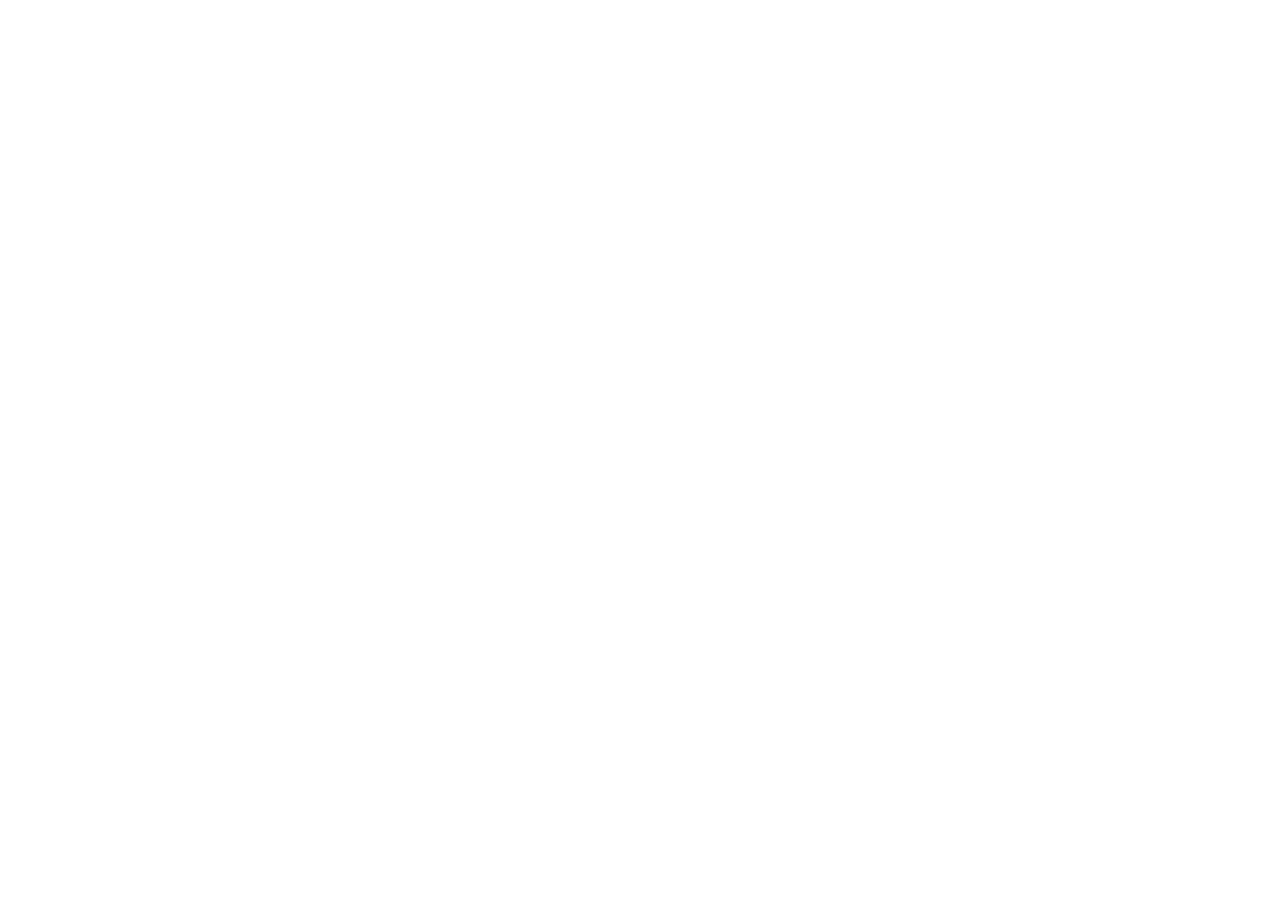
==== index.html @ 1b209808 "apiDemoHmtl" ====
<!DOCTYPE html>
<html lang="en">
<head>
    <meta charset="UTF-8">
    <meta name="viewport" content="width=device-width, initial-scale=1.0">
    <title>Document</title>
</head>
<body>
    <script src="script.js"></script>
</body>
</html>
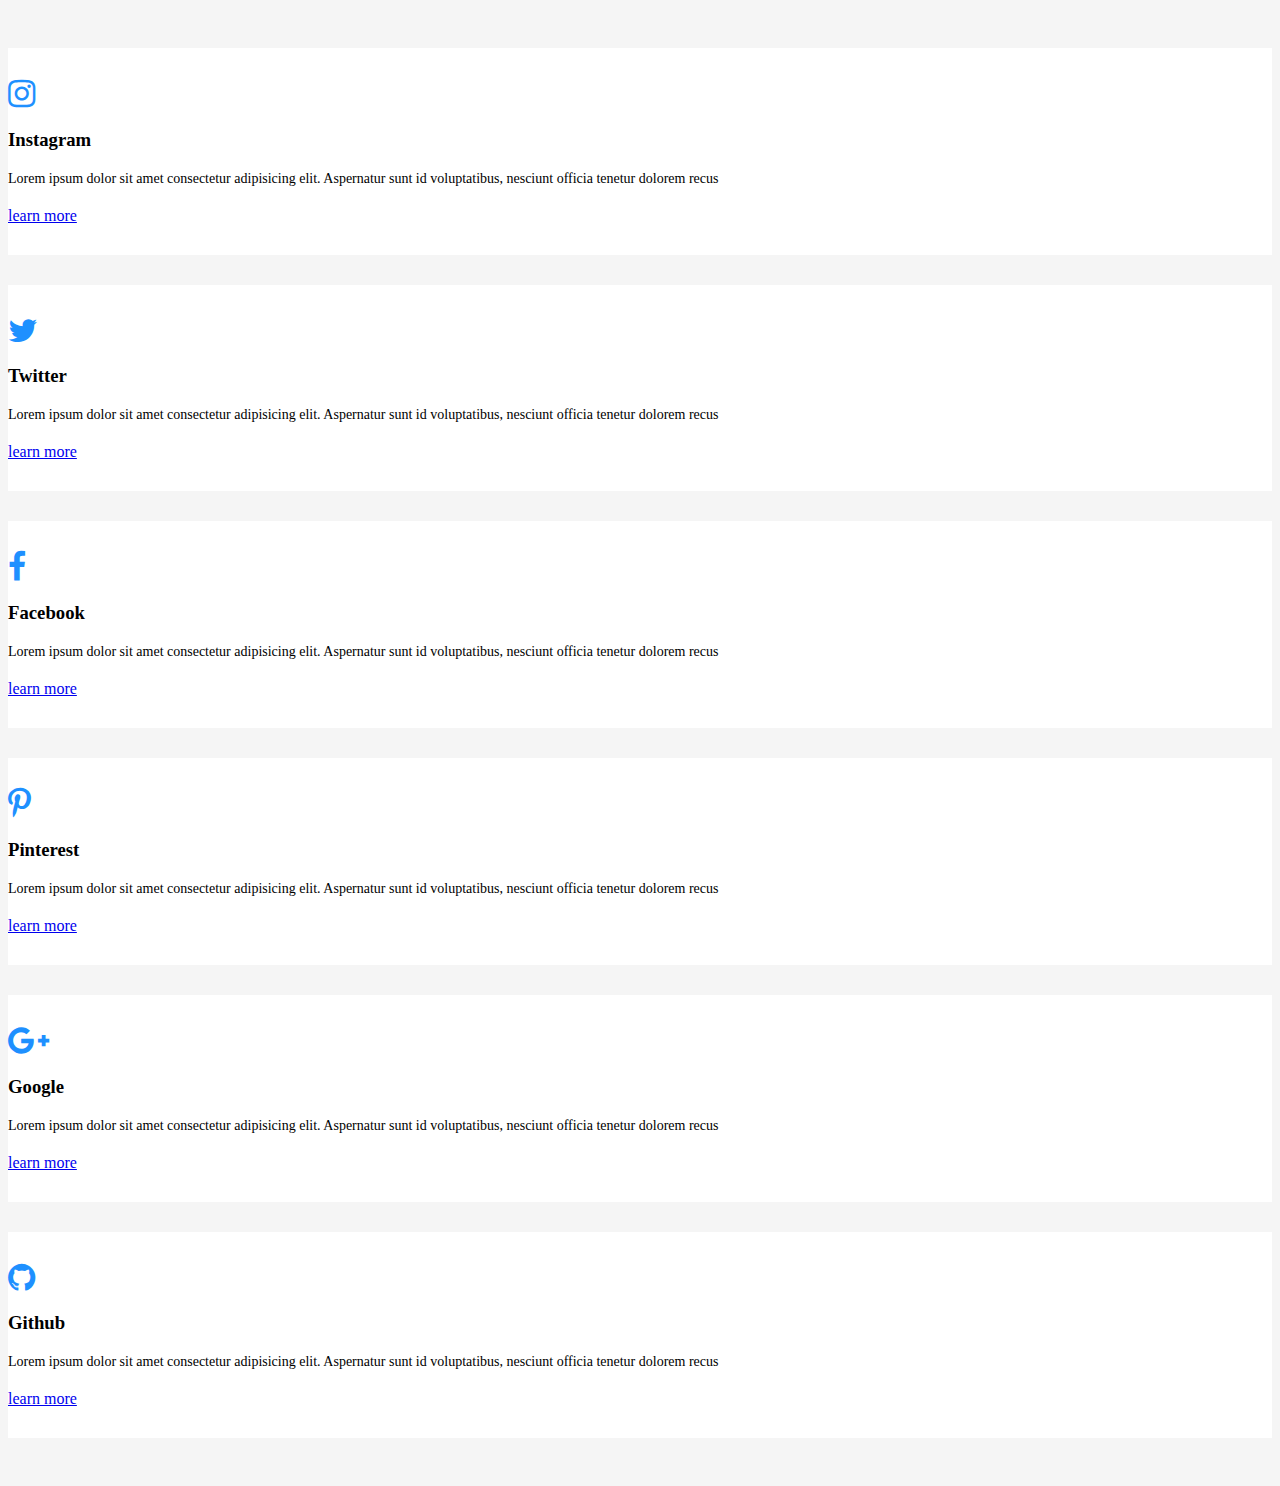
==== commit bb4b36df: "6boxassigment_class_assigment" ====
--- a/index.html
+++ b/index.html
@@ -4,8 +4,99 @@
     <meta charset="UTF-8">
     <meta name="viewport" content="width=device-width, initial-scale=1.0">
     <title>Document</title>
+    <link rel="stylesheet" href="https://cdn.jsdelivr.net/npm/bootstrap@4.6.2/dist/css/bootstrap.min.css" integrity="sha384-xOolHFLEh07PJGoPkLv1IbcEPTNtaed2xpHsD9ESMhqIYd0nLMwNLD69Npy4HI+N" crossorigin="anonymous">
+    <link rel="stylesheet" href="https://cdnjs.cloudflare.com/ajax/libs/font-awesome/4.7.0/css/font-awesome.css" integrity="sha512-5A8nwdMOWrSz20fDsjczgUidUBR8liPYU+WymTZP1lmY9G6Oc7HlZv156XqnsgNUzTyMefFTcsFH/tnJE/+xBg==" crossorigin="anonymous" referrerpolicy="no-referrer" />
+    <link rel="stylesheet" href="smallwebpage.css">
 </head>
 <body>
-    <script src="script.js"></script>
+   <div class="box">
+    <div class="container">
+        <div class="row">
+            <div class="col-md-4">
+                <div class="box-part text-center">
+                    <i class="fa fa-instagram fa-2x text-center" aria-hidden="true"></i>
+                    <h3>Instagram</h3>
+                    <div class="text">
+                    <span>Lorem ipsum dolor sit amet consectetur adipisicing elit.
+                         Aspernatur sunt id voluptatibus, 
+                        nesciunt officia tenetur dolorem recus</span>
+                    </div>
+                    <a href="#">learn more</a>
+            </div>
+            </div>
+       
+        
+            <div class="col-md-4">
+                <div class="box-part text-center">
+                    <i class="fa fa-twitter fa-2x text-center" aria-hidden="true"></i>
+                    <h3>Twitter</h3>
+                    <div class="text">
+                    <span>Lorem ipsum dolor sit amet consectetur adipisicing elit.
+                         Aspernatur sunt id voluptatibus, 
+                        nesciunt officia tenetur dolorem recus</span>
+                    </div>
+                    <a href="#">learn more</a>
+            </div>
+            </div>
+        
+       
+            <div class="col-md-4">
+                <div class="box-part text-center">
+                    <i class="fa fa-facebook fa-2x text-center" aria-hidden="true"></i>
+                    <h3>Facebook</h3>
+                    <div class="text">
+                    <span>Lorem ipsum dolor sit amet consectetur adipisicing elit.
+                         Aspernatur sunt id voluptatibus, 
+                        nesciunt officia tenetur dolorem recus</span>
+                    </div>
+                    <a href="#">learn more</a>
+            </div>
+            </div>
+        </div>
+
+        <div class="row">
+            <div class="col-md-4">
+                <div class="box-part text-center">
+                    <i class="fa fa-pinterest-p fa-2x text-center" aria-hidden="true"></i>
+                    <h3>Pinterest</h3>
+                    <div class="text">
+                    <span>Lorem ipsum dolor sit amet consectetur adipisicing elit.
+                         Aspernatur sunt id voluptatibus, 
+                        nesciunt officia tenetur dolorem recus</span>
+                    </div>
+                    <a href="#">learn more</a>
+            </div>
+            </div>
+       
+        
+            <div class="col-md-4">
+                <div class="box-part text-center">
+                    <i class="fa fa-google-plus fa-2x text-center" aria-hidden="true"></i>
+                    <h3>Google</h3>
+                    <div class="text">
+                    <span>Lorem ipsum dolor sit amet consectetur adipisicing elit.
+                         Aspernatur sunt id voluptatibus, 
+                        nesciunt officia tenetur dolorem recus</span>
+                    </div>
+                    <a href="#">learn more</a>
+            </div>
+            </div>
+        
+       
+            <div class="col-md-4">
+                <div class="box-part text-center">
+                    <i class="fa fa-github fa-2x text-center" aria-hidden="true"></i>
+                    <h3>Github</h3>
+                    <div class="text">
+                    <span>Lorem ipsum dolor sit amet consectetur adipisicing elit.
+                         Aspernatur sunt id voluptatibus, 
+                        nesciunt officia tenetur dolorem recus</span>
+                    </div>
+                    <a href="#">learn more</a>
+            </div>
+            </div>
+        </div>
+    </div>
+</div>
 </body>
 </html>--- a/smallwebpage.css
+++ b/smallwebpage.css
@@ -0,0 +1,33 @@
+.box-part{
+    background-color: white;
+    /* height: 285px; */
+    /* width: 270px; */
+    padding: 30px 0px;
+    margin: 30px 0px;
+}
+
+body{
+    background-color: whitesmoke;
+}
+
+.box{
+    padding: 10px 0px;
+
+}
+
+a{
+    margin-top: 50px;
+}
+
+.text{
+    margin: 20PX 0px;
+    font-size: 14px;
+    
+}
+.fa{
+    color: dodgerblue;
+}
+
+
+
+
